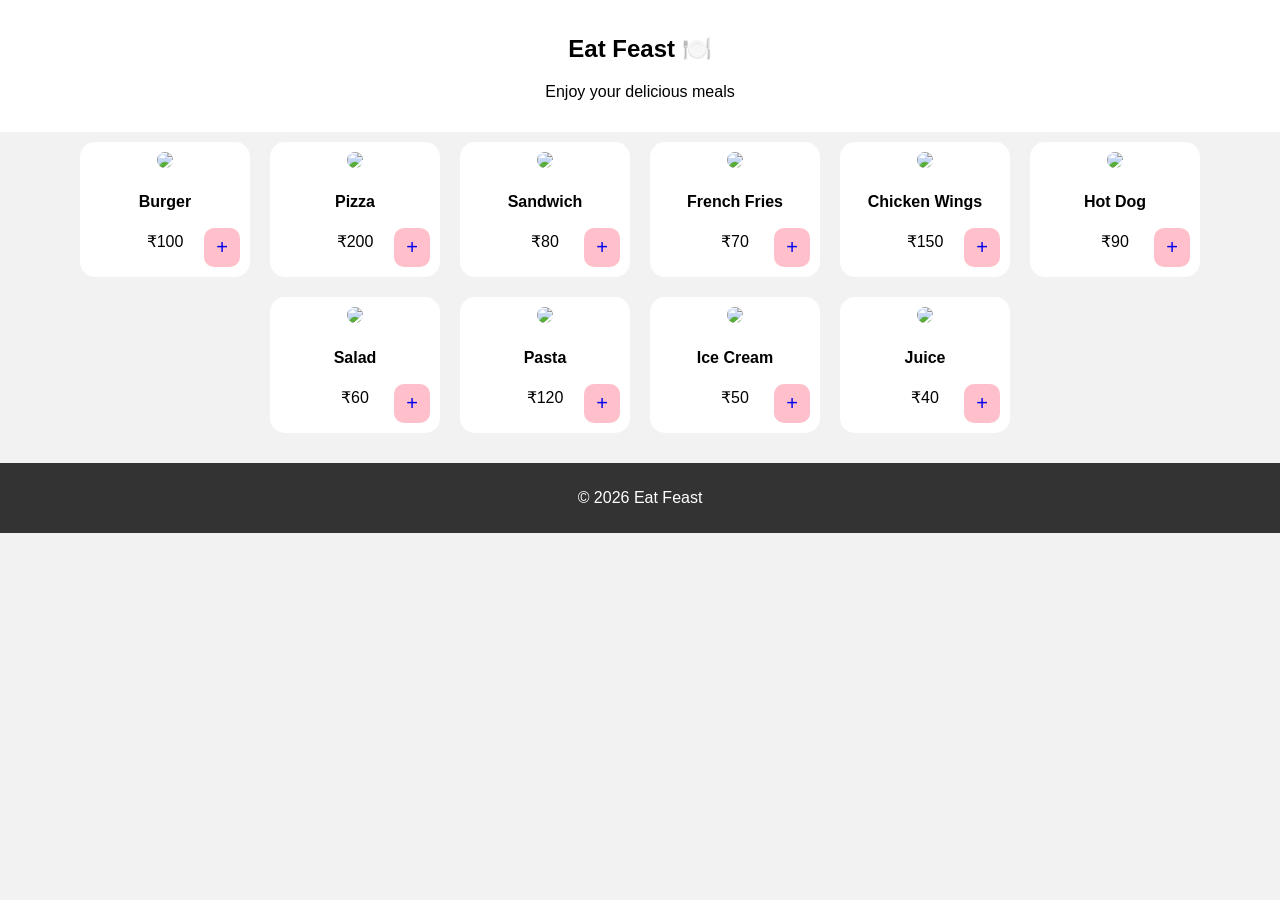
==== index.html @ eb714f00 "Update product listings and remove categories section Removed categories section and added new produ" ====
<!DOCTYPE html>
<html>
<head>
    <title>Eat Feast</title>
    <link rel="stylesheet" href="style.css">
</head>
<body>

<header>
    <h2>Eat Feast 🍽️</h2>
    <p>Enjoy your delicious meals</p>
</header>

<div class="products">

    <div class="card">
        <img src="https://images.unsplash.com/photo-1550547660-d9450f859349">
        <h4>Burger</h4>
        <p>₹100</p>
        <a href="cart.html" class="btn">+</a>
    </div>

    <div class="card">
        <img src="https://images.unsplash.com/photo-1548365328-9f547fb0953d">
        <h4>Pizza</h4>
        <p>₹200</p>
        <a href="cart.html" class="btn">+</a>
    </div>

    <div class="card">
        <img src="https://images.unsplash.com/photo-1604908176997-431f5e86b1d3">
        <h4>Sandwich</h4>
        <p>₹80</p>
        <a href="cart.html" class="btn">+</a>
    </div>

    <div class="card">
        <img src="https://images.unsplash.com/photo-1600891964599-f61ba0e24092">
        <h4>French Fries</h4>
        <p>₹70</p>
        <a href="cart.html" class="btn">+</a>
    </div>

    <div class="card">
        <img src="https://images.unsplash.com/photo-1604908177522-4028d6eeb1bb">
        <h4>Chicken Wings</h4>
        <p>₹150</p>
        <a href="cart.html" class="btn">+</a>
    </div>

    <div class="card">
        <img src="https://images.unsplash.com/photo-1551782450-a2132b4ba21d">
        <h4>Hot Dog</h4>
        <p>₹90</p>
        <a href="cart.html" class="btn">+</a>
    </div>

    <div class="card">
        <img src="https://images.unsplash.com/photo-1498837167922-ddd27525d352">
        <h4>Salad</h4>
        <p>₹60</p>
        <a href="cart.html" class="btn">+</a>
    </div>

    <div class="card">
        <img src="https://images.unsplash.com/photo-1546069901-ba9599a7e63c">
        <h4>Pasta</h4>
        <p>₹120</p>
        <a href="cart.html" class="btn">+</a>
    </div>

    <div class="card">
        <img src="https://images.unsplash.com/photo-1504674900247-0877df9cc836">
        <h4>Ice Cream</h4>
        <p>₹50</p>
        <a href="cart.html" class="btn">+</a>
    </div>

    <div class="card">
        <img src="https://images.unsplash.com/photo-1510626176961-4b57d4fbad03">
        <h4>Juice</h4>
        <p>₹40</p>
        <a href="cart.html" class="btn">+</a>
    </div>

</div>

<footer>
    <p>© 2026 Eat Feast</p>
</footer>

</body>
</html>
---- style.css ----
body {
    font-family: Arial;
    margin: 0;
    background: #f2f2f2;
    text-align: center;
}

/* Header */
header {
    background: white;
    padding: 15px;
}

/* Categories */
.categories {
    display: flex;
    overflow-x: auto;
    padding: 10px;
    gap: 10px;
}

.categories div {
    background: white;
    padding: 10px;
    border-radius: 10px;
    min-width: 100px;
}

/* Products */
.products {
    display: flex;
    flex-wrap: wrap;
    justify-content: center;
}

.card {
    background: white;
    margin: 10px;
    padding: 10px;
    width: 150px;
    border-radius: 15px;
    position: relative;
}

.card img {
    width: 100%;
    border-radius: 10px;
}

/* Button */
.btn {
    position: absolute;
    bottom: 10px;
    right: 10px;
    background: pink;
    padding: 8px 12px;
    border-radius: 10px;
    text-decoration: none;
    font-size: 20px;
}

/* Footer */
footer {
    background: #333;
    color: white;
    padding: 10px;
    margin-top: 20px;
}
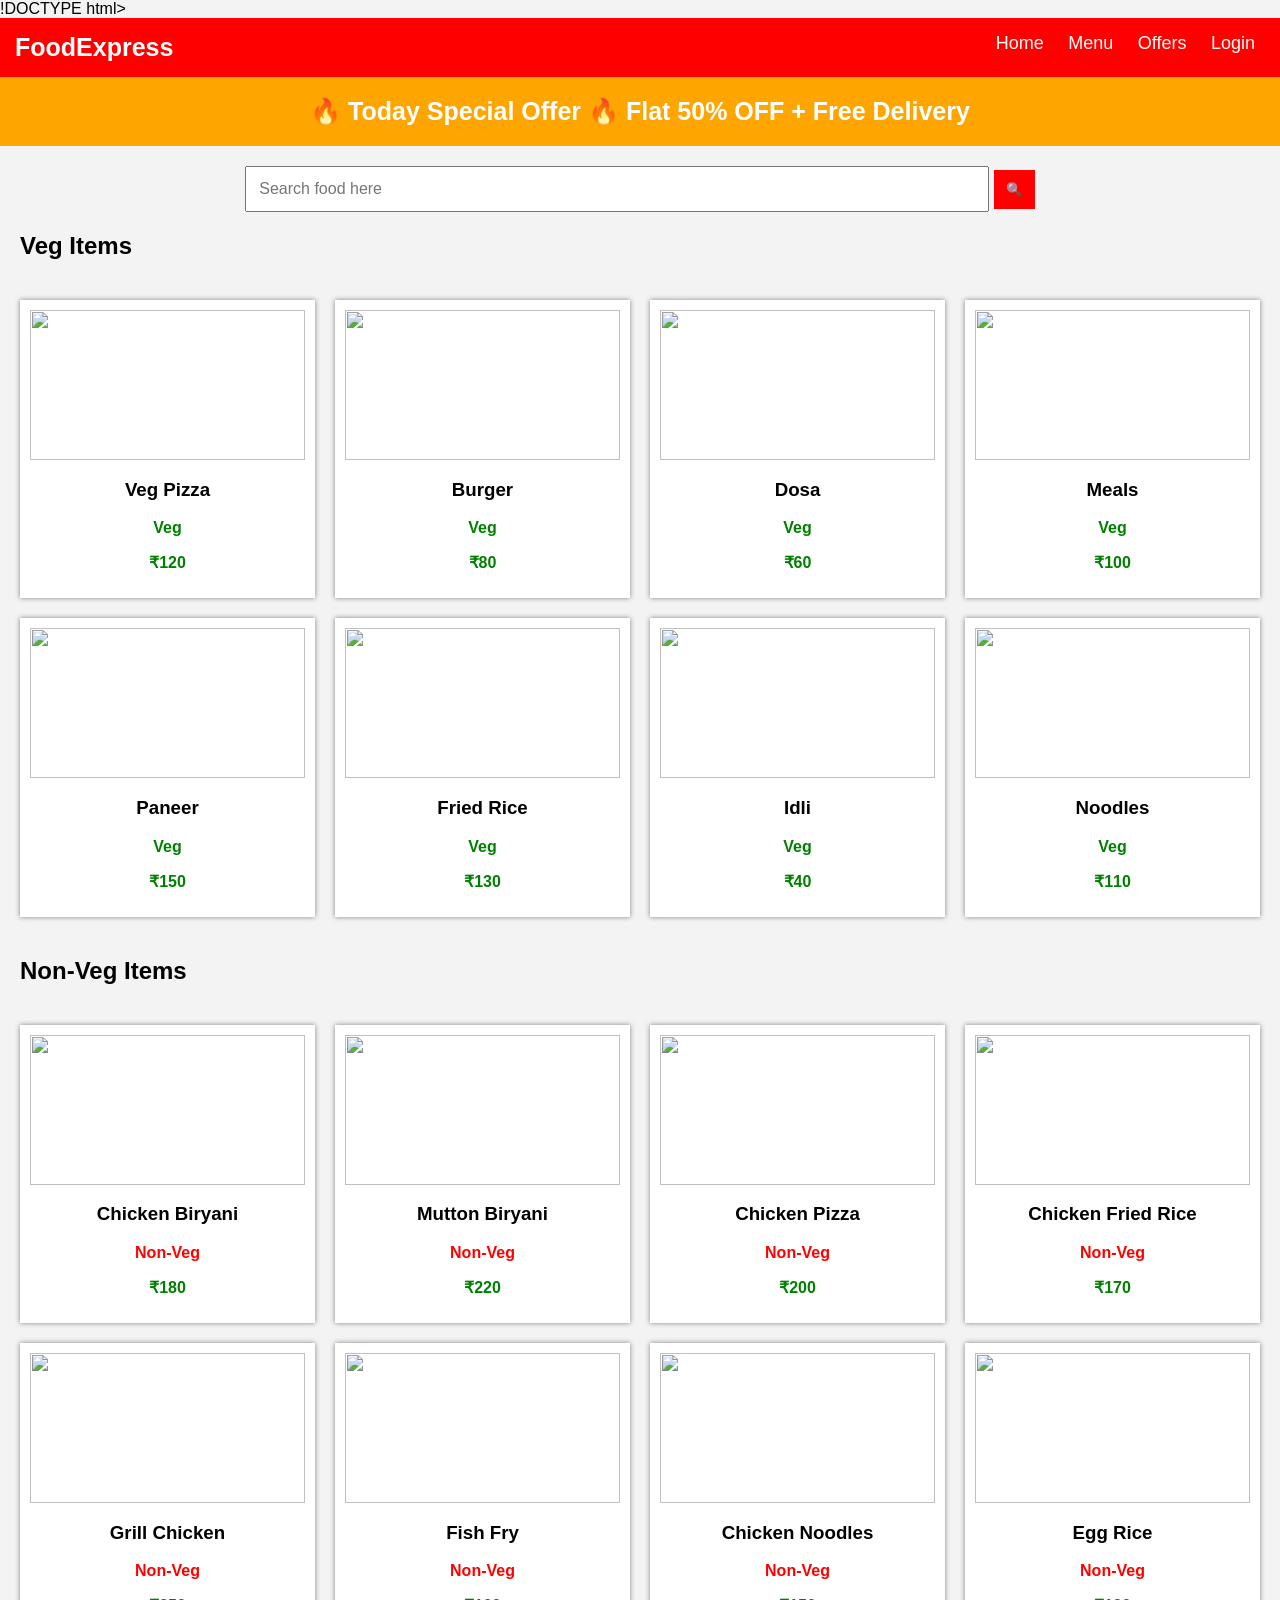
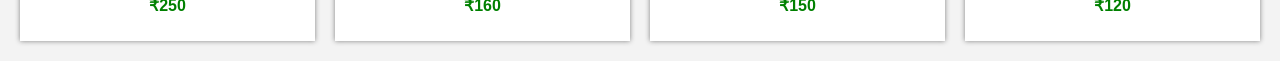
==== commit 795dbbdf: "Revamp index.html for food delivery site Updated the title and added styles for layout and design. R" ====
--- a/index.html
+++ b/index.html
@@ -1,93 +1,279 @@
-<!DOCTYPE html>
+!DOCTYPE html>
 <html>
 <head>
-    <title>Eat Feast</title>
-    <link rel="stylesheet" href="style.css">
+<title>Food Delivery</title>
+
+<style>
+
+body{
+    margin:0;
+    font-family:Arial;
+    background:#f3f3f3;
+}
+
+/* Header */
+
+.header{
+    background:red;
+    color:white;
+    padding:15px;
+    display:flex;
+    justify-content:space-between;
+}
+
+.logo{
+    font-size:25px;
+    font-weight:bold;
+}
+
+.menu a{
+    color:white;
+    margin:10px;
+    text-decoration:none;
+    font-size:18px;
+}
+
+/* Offer */
+
+.offer{
+    background:orange;
+    color:white;
+    text-align:center;
+    font-size:25px;
+    padding:20px;
+    font-weight:bold;
+}
+
+/* Search */
+
+.search{
+    text-align:center;
+    margin:20px;
+}
+
+.search input{
+    width:60%;
+    padding:12px;
+    font-size:16px;
+}
+
+.search button{
+    padding:12px;
+    background:red;
+    color:white;
+    border:none;
+}
+
+/* Section */
+
+h2{
+    margin-left:20px;
+}
+
+/* Grid */
+
+.foods{
+    display:grid;
+    grid-template-columns:repeat(4,1fr);
+    gap:20px;
+    padding:20px;
+}
+
+/* Card */
+
+.card{
+    background:white;
+    padding:10px;
+    text-align:center;
+    box-shadow:0 0 5px gray;
+}
+
+.card img{
+    width:100%;
+    height:150px;
+}
+
+.price{
+    color:green;
+    font-weight:bold;
+}
+
+.veg{
+    color:green;
+    font-weight:bold;
+}
+
+.nonveg{
+    color:red;
+    font-weight:bold;
+}
+
+</style>
+
 </head>
+
 <body>
 
-<header>
-    <h2>Eat Feast 🍽️</h2>
-    <p>Enjoy your delicious meals</p>
-</header>
-
-<div class="products">
-
-    <div class="card">
-        <img src="https://images.unsplash.com/photo-1550547660-d9450f859349">
-        <h4>Burger</h4>
-        <p>₹100</p>
-        <a href="cart.html" class="btn">+</a>
-    </div>
-
-    <div class="card">
-        <img src="https://images.unsplash.com/photo-1548365328-9f547fb0953d">
-        <h4>Pizza</h4>
-        <p>₹200</p>
-        <a href="cart.html" class="btn">+</a>
-    </div>
-
-    <div class="card">
-        <img src="https://images.unsplash.com/photo-1604908176997-431f5e86b1d3">
-        <h4>Sandwich</h4>
-        <p>₹80</p>
-        <a href="cart.html" class="btn">+</a>
-    </div>
-
-    <div class="card">
-        <img src="https://images.unsplash.com/photo-1600891964599-f61ba0e24092">
-        <h4>French Fries</h4>
-        <p>₹70</p>
-        <a href="cart.html" class="btn">+</a>
-    </div>
-
-    <div class="card">
-        <img src="https://images.unsplash.com/photo-1604908177522-4028d6eeb1bb">
-        <h4>Chicken Wings</h4>
-        <p>₹150</p>
-        <a href="cart.html" class="btn">+</a>
-    </div>
-
-    <div class="card">
-        <img src="https://images.unsplash.com/photo-1551782450-a2132b4ba21d">
-        <h4>Hot Dog</h4>
-        <p>₹90</p>
-        <a href="cart.html" class="btn">+</a>
-    </div>
-
-    <div class="card">
-        <img src="https://images.unsplash.com/photo-1498837167922-ddd27525d352">
-        <h4>Salad</h4>
-        <p>₹60</p>
-        <a href="cart.html" class="btn">+</a>
-    </div>
-
-    <div class="card">
-        <img src="https://images.unsplash.com/photo-1546069901-ba9599a7e63c">
-        <h4>Pasta</h4>
-        <p>₹120</p>
-        <a href="cart.html" class="btn">+</a>
-    </div>
-
-    <div class="card">
-        <img src="https://images.unsplash.com/photo-1504674900247-0877df9cc836">
-        <h4>Ice Cream</h4>
-        <p>₹50</p>
-        <a href="cart.html" class="btn">+</a>
-    </div>
-
-    <div class="card">
-        <img src="https://images.unsplash.com/photo-1510626176961-4b57d4fbad03">
-        <h4>Juice</h4>
-        <p>₹40</p>
-        <a href="cart.html" class="btn">+</a>
-    </div>
-
-</div>
-
-<footer>
-    <p>© 2026 Eat Feast</p>
-</footer>
+
+<div class="header">
+
+<div class="logo">FoodExpress</div>
+
+<div class="menu">
+<a href="#">Home</a>
+<a href="#">Menu</a>
+<a href="#">Offers</a>
+<a href="#">Login</a>
+</div>
+
+</div>
+
+
+<div class="offer">
+
+🔥 Today Special Offer 🔥  
+Flat 50% OFF + Free Delivery
+
+</div>
+
+
+
+<div class="search">
+
+<input type="text" placeholder="Search food here">
+
+<button>🔍</button>
+
+</div>
+
+
+
+<h2>Veg Items</h2>
+
+<div class="foods">
+
+<div class="card">
+<img src="https://i.imgur.com/9Aq6F.jpg">
+<h3>Veg Pizza</h3>
+<p class="veg">Veg</p>
+<p class="price">₹120</p>
+</div>
+
+<div class="card">
+<img src="https://i.imgur.com/eTmWoAN.png">
+<h3>Burger</h3>
+<p class="veg">Veg</p>
+<p class="price">₹80</p>
+</div>
+
+<div class="card">
+<img src="https://i.imgur.com/9Aq6F.jpg">
+<h3>Dosa</h3>
+<p class="veg">Veg</p>
+<p class="price">₹60</p>
+</div>
+
+<div class="card">
+<img src="https://i.imgur.com/9Aq6F.jpg">
+<h3>Meals</h3>
+<p class="veg">Veg</p>
+<p class="price">₹100</p>
+</div>
+
+<div class="card">
+<img src="https://i.imgur.com/9Aq6F.jpg">
+<h3>Paneer</h3>
+<p class="veg">Veg</p>
+<p class="price">₹150</p>
+</div>
+
+<div class="card">
+<img src="https://i.imgur.com/9Aq6F.jpg">
+<h3>Fried Rice</h3>
+<p class="veg">Veg</p>
+<p class="price">₹130</p>
+</div>
+
+<div class="card">
+<img src="https://i.imgur.com/9Aq6F.jpg">
+<h3>Idli</h3>
+<p class="veg">Veg</p>
+<p class="price">₹40</p>
+</div>
+
+<div class="card">
+<img src="https://i.imgur.com/9Aq6F.jpg">
+<h3>Noodles</h3>
+<p class="veg">Veg</p>
+<p class="price">₹110</p>
+</div>
+
+</div>
+
+
+
+<h2>Non-Veg Items</h2>
+
+<div class="foods">
+
+<div class="card">
+<img src="https://i.imgur.com/Xs9XQ.jpg">
+<h3>Chicken Biryani</h3>
+<p class="nonveg">Non-Veg</p>
+<p class="price">₹180</p>
+</div>
+
+<div class="card">
+<img src="https://i.imgur.com/Xs9XQ.jpg">
+<h3>Mutton Biryani</h3>
+<p class="nonveg">Non-Veg</p>
+<p class="price">₹220</p>
+</div>
+
+<div class="card">
+<img src="https://i.imgur.com/Xs9XQ.jpg">
+<h3>Chicken Pizza</h3>
+<p class="nonveg">Non-Veg</p>
+<p class="price">₹200</p>
+</div>
+
+<div class="card">
+<img src="https://i.imgur.com/Xs9XQ.jpg">
+<h3>Chicken Fried Rice</h3>
+<p class="nonveg">Non-Veg</p>
+<p class="price">₹170</p>
+</div>
+
+<div class="card">
+<img src="https://i.imgur.com/Xs9XQ.jpg">
+<h3>Grill Chicken</h3>
+<p class="nonveg">Non-Veg</p>
+<p class="price">₹250</p>
+</div>
+
+<div class="card">
+<img src="https://i.imgur.com/Xs9XQ.jpg">
+<h3>Fish Fry</h3>
+<p class="nonveg">Non-Veg</p>
+<p class="price">₹160</p>
+</div>
+
+<div class="card">
+<img src="https://i.imgur.com/Xs9XQ.jpg">
+<h3>Chicken Noodles</h3>
+<p class="nonveg">Non-Veg</p>
+<p class="price">₹150</p>
+</div>
+
+<div class="card">
+<img src="https://i.imgur.com/Xs9XQ.jpg">
+<h3>Egg Rice</h3>
+<p class="nonveg">Non-Veg</p>
+<p class="price">₹120</p>
+</div>
+
+</div>
+
 
 </body>
 </html>
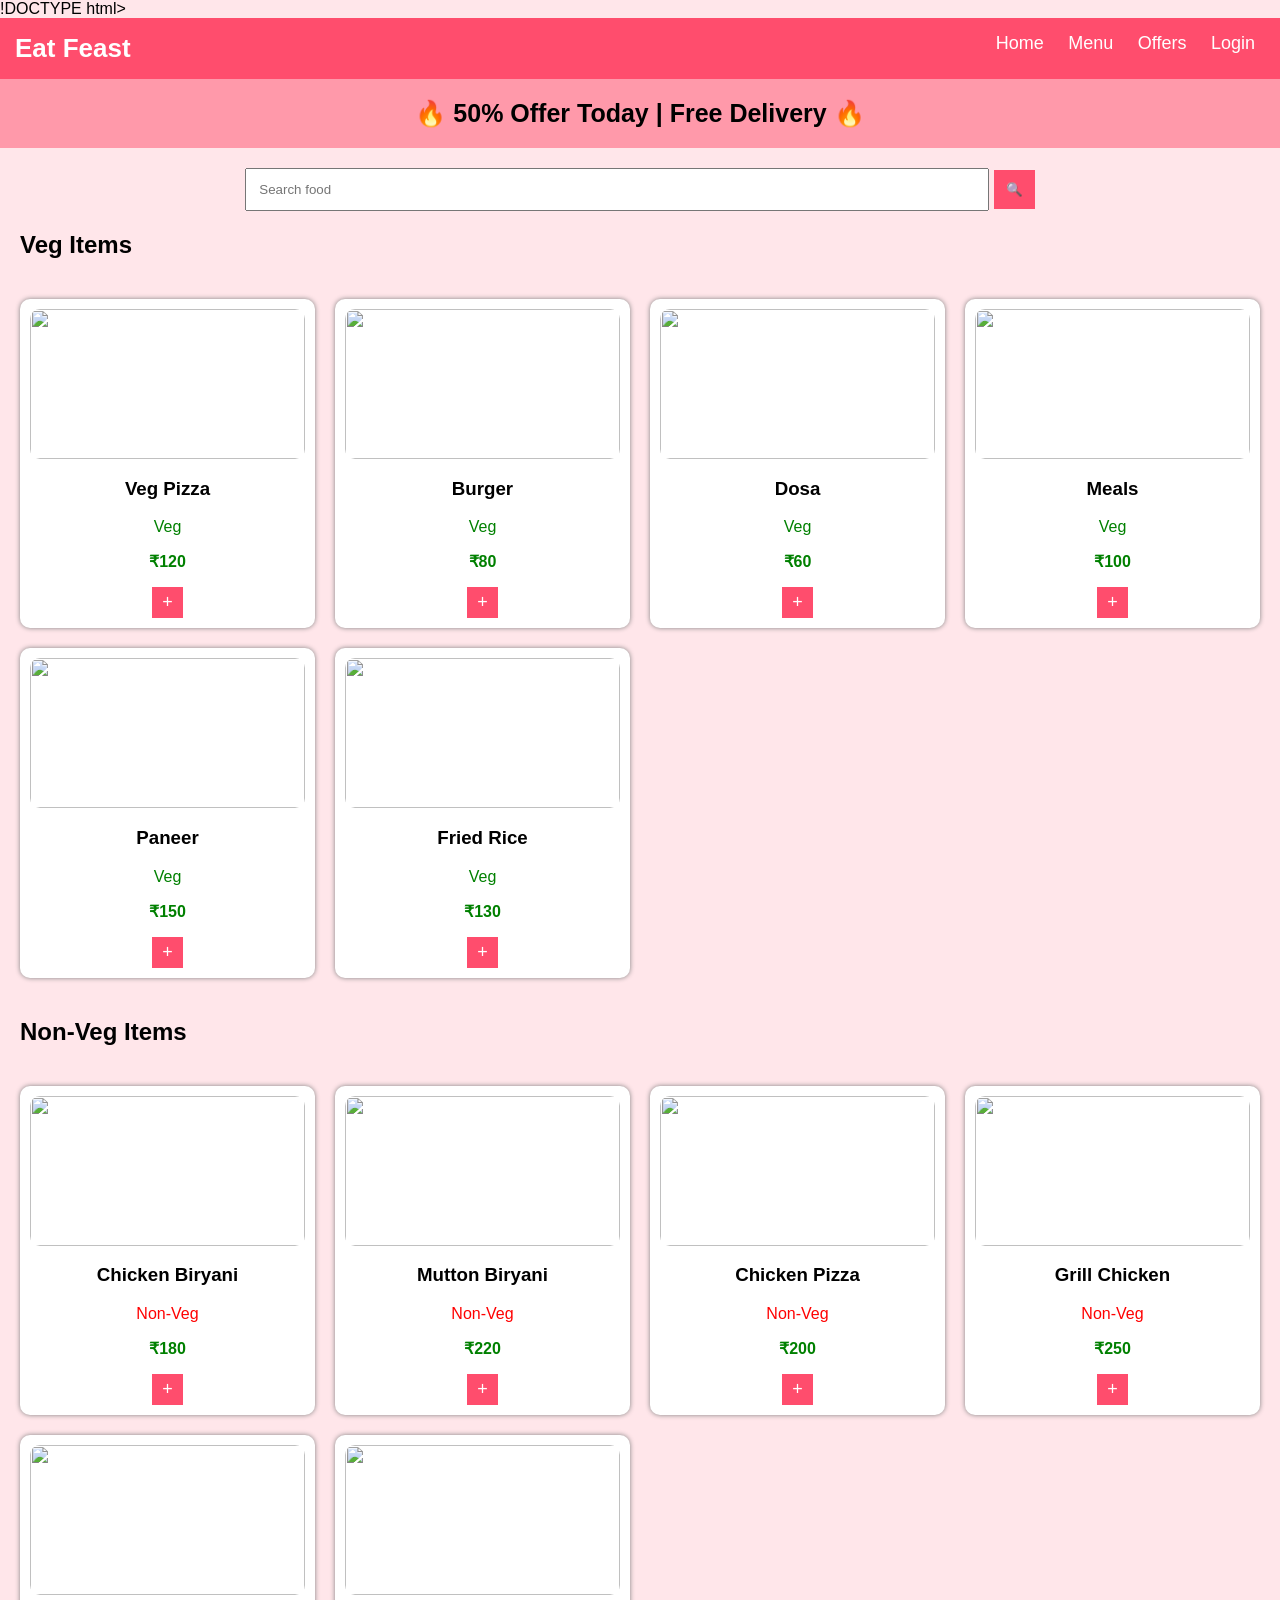
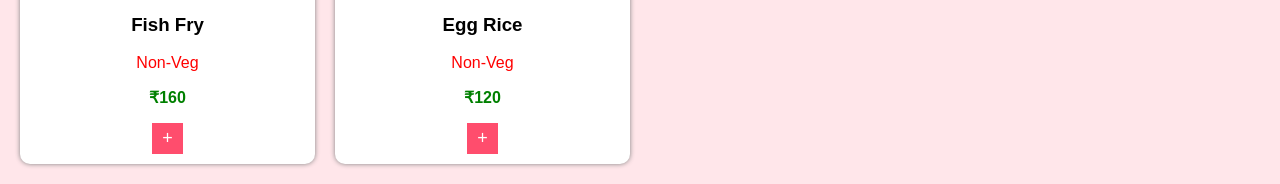
==== commit 4c0c2723: "Update index.html" ====
--- a/index.html
+++ b/index.html
@@ -1,20 +1,20 @@
 !DOCTYPE html>
 <html>
 <head>
-<title>Food Delivery</title>
+<title>Eat Feast</title>
 
 <style>
 
 body{
     margin:0;
     font-family:Arial;
-    background:#f3f3f3;
+    background:#ffe6ea;
 }
 
 /* Header */
 
 .header{
-    background:red;
+    background:#ff4d6d;
     color:white;
     padding:15px;
     display:flex;
@@ -22,7 +22,7 @@
 }
 
 .logo{
-    font-size:25px;
+    font-size:26px;
     font-weight:bold;
 }
 
@@ -36,13 +36,13 @@
 /* Offer */
 
 .offer{
-    background:orange;
-    color:white;
+    background:#ff99aa;
     text-align:center;
+    padding:20px;
     font-size:25px;
-    padding:20px;
     font-weight:bold;
 }
+
 
 /* Search */
 
@@ -54,12 +54,11 @@
 .search input{
     width:60%;
     padding:12px;
-    font-size:16px;
 }
 
 .search button{
     padding:12px;
-    background:red;
+    background:#ff4d6d;
     color:white;
     border:none;
 }
@@ -85,12 +84,14 @@
     background:white;
     padding:10px;
     text-align:center;
+    border-radius:10px;
     box-shadow:0 0 5px gray;
 }
 
 .card img{
     width:100%;
     height:150px;
+    border-radius:10px;
 }
 
 .price{
@@ -100,12 +101,19 @@
 
 .veg{
     color:green;
-    font-weight:bold;
 }
 
 .nonveg{
     color:red;
-    font-weight:bold;
+}
+
+.add{
+    background:#ff4d6d;
+    color:white;
+    border:none;
+    padding:5px 10px;
+    font-size:18px;
+    cursor:pointer;
 }
 
 </style>
@@ -117,7 +125,7 @@
 
 <div class="header">
 
-<div class="logo">FoodExpress</div>
+<div class="logo">Eat Feast</div>
 
 <div class="menu">
 <a href="#">Home</a>
@@ -131,8 +139,7 @@
 
 <div class="offer">
 
-🔥 Today Special Offer 🔥  
-Flat 50% OFF + Free Delivery
+🔥 50% Offer Today | Free Delivery 🔥
 
 </div>
 
@@ -140,7 +147,7 @@
 
 <div class="search">
 
-<input type="text" placeholder="Search food here">
+<input type="text" placeholder="Search food">
 
 <button>🔍</button>
 
@@ -153,59 +160,51 @@
 <div class="foods">
 
 <div class="card">
-<img src="https://i.imgur.com/9Aq6F.jpg">
+<img src="https://picsum.photos/200?1">
 <h3>Veg Pizza</h3>
 <p class="veg">Veg</p>
 <p class="price">₹120</p>
-</div>
-
-<div class="card">
-<img src="https://i.imgur.com/eTmWoAN.png">
+<button class="add">+</button>
+</div>
+
+<div class="card">
+<img src="https://picsum.photos/200?2">
 <h3>Burger</h3>
 <p class="veg">Veg</p>
 <p class="price">₹80</p>
-</div>
-
-<div class="card">
-<img src="https://i.imgur.com/9Aq6F.jpg">
+<button class="add">+</button>
+</div>
+
+<div class="card">
+<img src="https://picsum.photos/200?3">
 <h3>Dosa</h3>
 <p class="veg">Veg</p>
 <p class="price">₹60</p>
-</div>
-
-<div class="card">
-<img src="https://i.imgur.com/9Aq6F.jpg">
+<button class="add">+</button>
+</div>
+
+<div class="card">
+<img src="https://picsum.photos/200?4">
 <h3>Meals</h3>
 <p class="veg">Veg</p>
 <p class="price">₹100</p>
-</div>
-
-<div class="card">
-<img src="https://i.imgur.com/9Aq6F.jpg">
+<button class="add">+</button>
+</div>
+
+<div class="card">
+<img src="https://picsum.photos/200?5">
 <h3>Paneer</h3>
 <p class="veg">Veg</p>
 <p class="price">₹150</p>
-</div>
-
-<div class="card">
-<img src="https://i.imgur.com/9Aq6F.jpg">
+<button class="add">+</button>
+</div>
+
+<div class="card">
+<img src="https://picsum.photos/200?6">
 <h3>Fried Rice</h3>
 <p class="veg">Veg</p>
 <p class="price">₹130</p>
-</div>
-
-<div class="card">
-<img src="https://i.imgur.com/9Aq6F.jpg">
-<h3>Idli</h3>
-<p class="veg">Veg</p>
-<p class="price">₹40</p>
-</div>
-
-<div class="card">
-<img src="https://i.imgur.com/9Aq6F.jpg">
-<h3>Noodles</h3>
-<p class="veg">Veg</p>
-<p class="price">₹110</p>
+<button class="add">+</button>
 </div>
 
 </div>
@@ -217,59 +216,51 @@
 <div class="foods">
 
 <div class="card">
-<img src="https://i.imgur.com/Xs9XQ.jpg">
+<img src="https://picsum.photos/200?7">
 <h3>Chicken Biryani</h3>
 <p class="nonveg">Non-Veg</p>
 <p class="price">₹180</p>
-</div>
-
-<div class="card">
-<img src="https://i.imgur.com/Xs9XQ.jpg">
+<button class="add">+</button>
+</div>
+
+<div class="card">
+<img src="https://picsum.photos/200?8">
 <h3>Mutton Biryani</h3>
 <p class="nonveg">Non-Veg</p>
 <p class="price">₹220</p>
-</div>
-
-<div class="card">
-<img src="https://i.imgur.com/Xs9XQ.jpg">
+<button class="add">+</button>
+</div>
+
+<div class="card">
+<img src="https://picsum.photos/200?9">
 <h3>Chicken Pizza</h3>
 <p class="nonveg">Non-Veg</p>
 <p class="price">₹200</p>
-</div>
-
-<div class="card">
-<img src="https://i.imgur.com/Xs9XQ.jpg">
-<h3>Chicken Fried Rice</h3>
-<p class="nonveg">Non-Veg</p>
-<p class="price">₹170</p>
-</div>
-
-<div class="card">
-<img src="https://i.imgur.com/Xs9XQ.jpg">
+<button class="add">+</button>
+</div>
+
+<div class="card">
+<img src="https://picsum.photos/200?10">
 <h3>Grill Chicken</h3>
 <p class="nonveg">Non-Veg</p>
 <p class="price">₹250</p>
-</div>
-
-<div class="card">
-<img src="https://i.imgur.com/Xs9XQ.jpg">
+<button class="add">+</button>
+</div>
+
+<div class="card">
+<img src="https://picsum.photos/200?11">
 <h3>Fish Fry</h3>
 <p class="nonveg">Non-Veg</p>
 <p class="price">₹160</p>
-</div>
-
-<div class="card">
-<img src="https://i.imgur.com/Xs9XQ.jpg">
-<h3>Chicken Noodles</h3>
-<p class="nonveg">Non-Veg</p>
-<p class="price">₹150</p>
-</div>
-
-<div class="card">
-<img src="https://i.imgur.com/Xs9XQ.jpg">
+<button class="add">+</button>
+</div>
+
+<div class="card">
+<img src="https://picsum.photos/200?12">
 <h3>Egg Rice</h3>
 <p class="nonveg">Non-Veg</p>
 <p class="price">₹120</p>
+<button class="add">+</button>
 </div>
 
 </div>
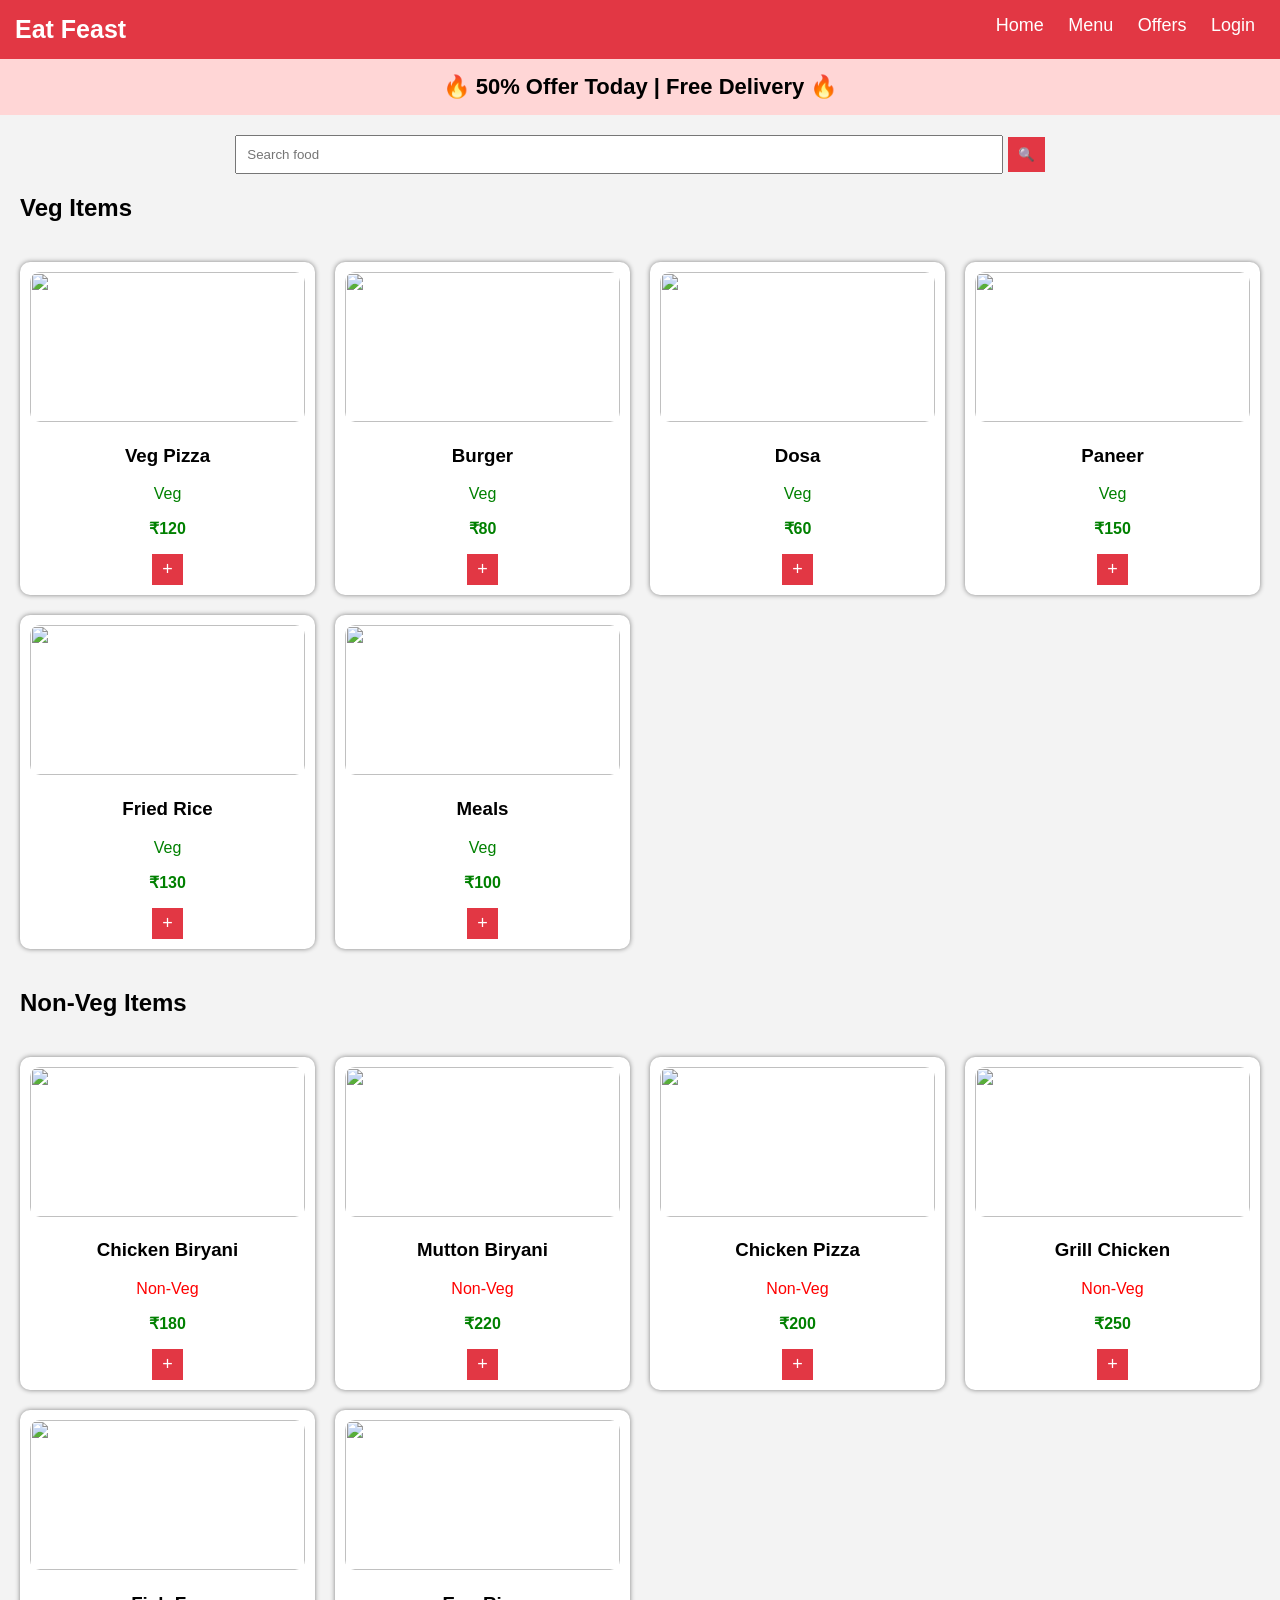
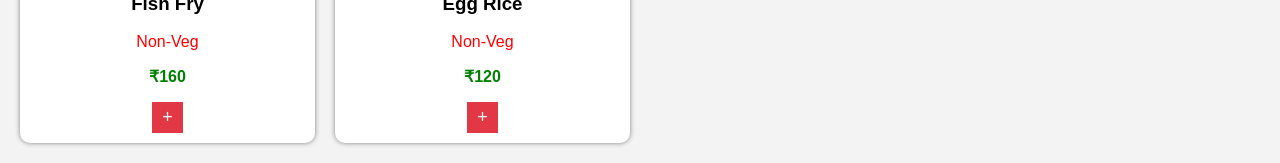
==== commit a6cfa569: "Update index.html" ====
--- a/index.html
+++ b/index.html
@@ -1,6 +1,7 @@
-!DOCTYPE html>
+<!DOCTYPE html>
 <html>
 <head>
+<meta charset="UTF-8">
 <title>Eat Feast</title>
 
 <style>
@@ -8,13 +9,13 @@
 body{
     margin:0;
     font-family:Arial;
-    background:#ffe6ea;
+    background:#f3f3f3;
 }
 
 /* Header */
 
 .header{
-    background:#ff4d6d;
+    background:#e23744;
     color:white;
     padding:15px;
     display:flex;
@@ -22,7 +23,7 @@
 }
 
 .logo{
-    font-size:26px;
+    font-size:25px;
     font-weight:bold;
 }
 
@@ -33,13 +34,14 @@
     font-size:18px;
 }
 
+
 /* Offer */
 
 .offer{
-    background:#ff99aa;
+    background:#ffd6d6;
     text-align:center;
-    padding:20px;
-    font-size:25px;
+    padding:15px;
+    font-size:22px;
     font-weight:bold;
 }
 
@@ -53,21 +55,23 @@
 
 .search input{
     width:60%;
-    padding:12px;
+    padding:10px;
 }
 
 .search button{
-    padding:12px;
-    background:#ff4d6d;
+    padding:10px;
+    background:#e23744;
     color:white;
     border:none;
 }
+
 
 /* Section */
 
 h2{
     margin-left:20px;
 }
+
 
 /* Grid */
 
@@ -77,6 +81,7 @@
     gap:20px;
     padding:20px;
 }
+
 
 /* Card */
 
@@ -91,6 +96,7 @@
 .card img{
     width:100%;
     height:150px;
+    object-fit:cover;
     border-radius:10px;
 }
 
@@ -108,7 +114,7 @@
 }
 
 .add{
-    background:#ff4d6d;
+    background:#e23744;
     color:white;
     border:none;
     padding:5px 10px;
@@ -137,20 +143,16 @@
 </div>
 
 
+
 <div class="offer">
-
 🔥 50% Offer Today | Free Delivery 🔥
-
 </div>
 
 
 
 <div class="search">
-
 <input type="text" placeholder="Search food">
-
 <button>🔍</button>
-
 </div>
 
 
@@ -160,7 +162,7 @@
 <div class="foods">
 
 <div class="card">
-<img src="https://picsum.photos/200?1">
+<img src="https://images.unsplash.com/photo-1601924582975-7e7f8b0c8c1f">
 <h3>Veg Pizza</h3>
 <p class="veg">Veg</p>
 <p class="price">₹120</p>
@@ -168,7 +170,7 @@
 </div>
 
 <div class="card">
-<img src="https://picsum.photos/200?2">
+<img src="https://images.unsplash.com/photo-1550547660-d9450f859349">
 <h3>Burger</h3>
 <p class="veg">Veg</p>
 <p class="price">₹80</p>
@@ -176,7 +178,7 @@
 </div>
 
 <div class="card">
-<img src="https://picsum.photos/200?3">
+<img src="https://images.unsplash.com/photo-1630383249896-424e482df921">
 <h3>Dosa</h3>
 <p class="veg">Veg</p>
 <p class="price">₹60</p>
@@ -184,29 +186,29 @@
 </div>
 
 <div class="card">
-<img src="https://picsum.photos/200?4">
+<img src="https://images.unsplash.com/photo-1601050690597-df0568f70950">
+<h3>Paneer</h3>
+<p class="veg">Veg</p>
+<p class="price">₹150</p>
+<button class="add">+</button>
+</div>
+
+<div class="card">
+<img src="https://images.unsplash.com/photo-1603133872878-684f208fb84b">
+<h3>Fried Rice</h3>
+<p class="veg">Veg</p>
+<p class="price">₹130</p>
+<button class="add">+</button>
+</div>
+
+<div class="card">
+<img src="https://images.unsplash.com/photo-1617196038435-0a2c1c2f9b6d">
 <h3>Meals</h3>
 <p class="veg">Veg</p>
 <p class="price">₹100</p>
 <button class="add">+</button>
 </div>
 
-<div class="card">
-<img src="https://picsum.photos/200?5">
-<h3>Paneer</h3>
-<p class="veg">Veg</p>
-<p class="price">₹150</p>
-<button class="add">+</button>
-</div>
-
-<div class="card">
-<img src="https://picsum.photos/200?6">
-<h3>Fried Rice</h3>
-<p class="veg">Veg</p>
-<p class="price">₹130</p>
-<button class="add">+</button>
-</div>
-
 </div>
 
 
@@ -216,7 +218,7 @@
 <div class="foods">
 
 <div class="card">
-<img src="https://picsum.photos/200?7">
+<img src="https://images.unsplash.com/photo-1604908176997-431c2c7b0f1c">
 <h3>Chicken Biryani</h3>
 <p class="nonveg">Non-Veg</p>
 <p class="price">₹180</p>
@@ -224,7 +226,7 @@
 </div>
 
 <div class="card">
-<img src="https://picsum.photos/200?8">
+<img src="https://images.unsplash.com/photo-1625944525903-bb6c5f8e8e62">
 <h3>Mutton Biryani</h3>
 <p class="nonveg">Non-Veg</p>
 <p class="price">₹220</p>
@@ -232,7 +234,7 @@
 </div>
 
 <div class="card">
-<img src="https://picsum.photos/200?9">
+<img src="https://images.unsplash.com/photo-1594007654729-407eedc4fe24">
 <h3>Chicken Pizza</h3>
 <p class="nonveg">Non-Veg</p>
 <p class="price">₹200</p>
@@ -240,7 +242,7 @@
 </div>
 
 <div class="card">
-<img src="https://picsum.photos/200?10">
+<img src="https://images.unsplash.com/photo-1600891963935-cb8b4e2d2c3b">
 <h3>Grill Chicken</h3>
 <p class="nonveg">Non-Veg</p>
 <p class="price">₹250</p>
@@ -248,7 +250,7 @@
 </div>
 
 <div class="card">
-<img src="https://picsum.photos/200?11">
+<img src="https://images.unsplash.com/photo-1544025162-d76694265947">
 <h3>Fish Fry</h3>
 <p class="nonveg">Non-Veg</p>
 <p class="price">₹160</p>
@@ -256,7 +258,7 @@
 </div>
 
 <div class="card">
-<img src="https://picsum.photos/200?12">
+<img src="https://images.unsplash.com/photo-1604909052743-94e838986d24">
 <h3>Egg Rice</h3>
 <p class="nonveg">Non-Veg</p>
 <p class="price">₹120</p>
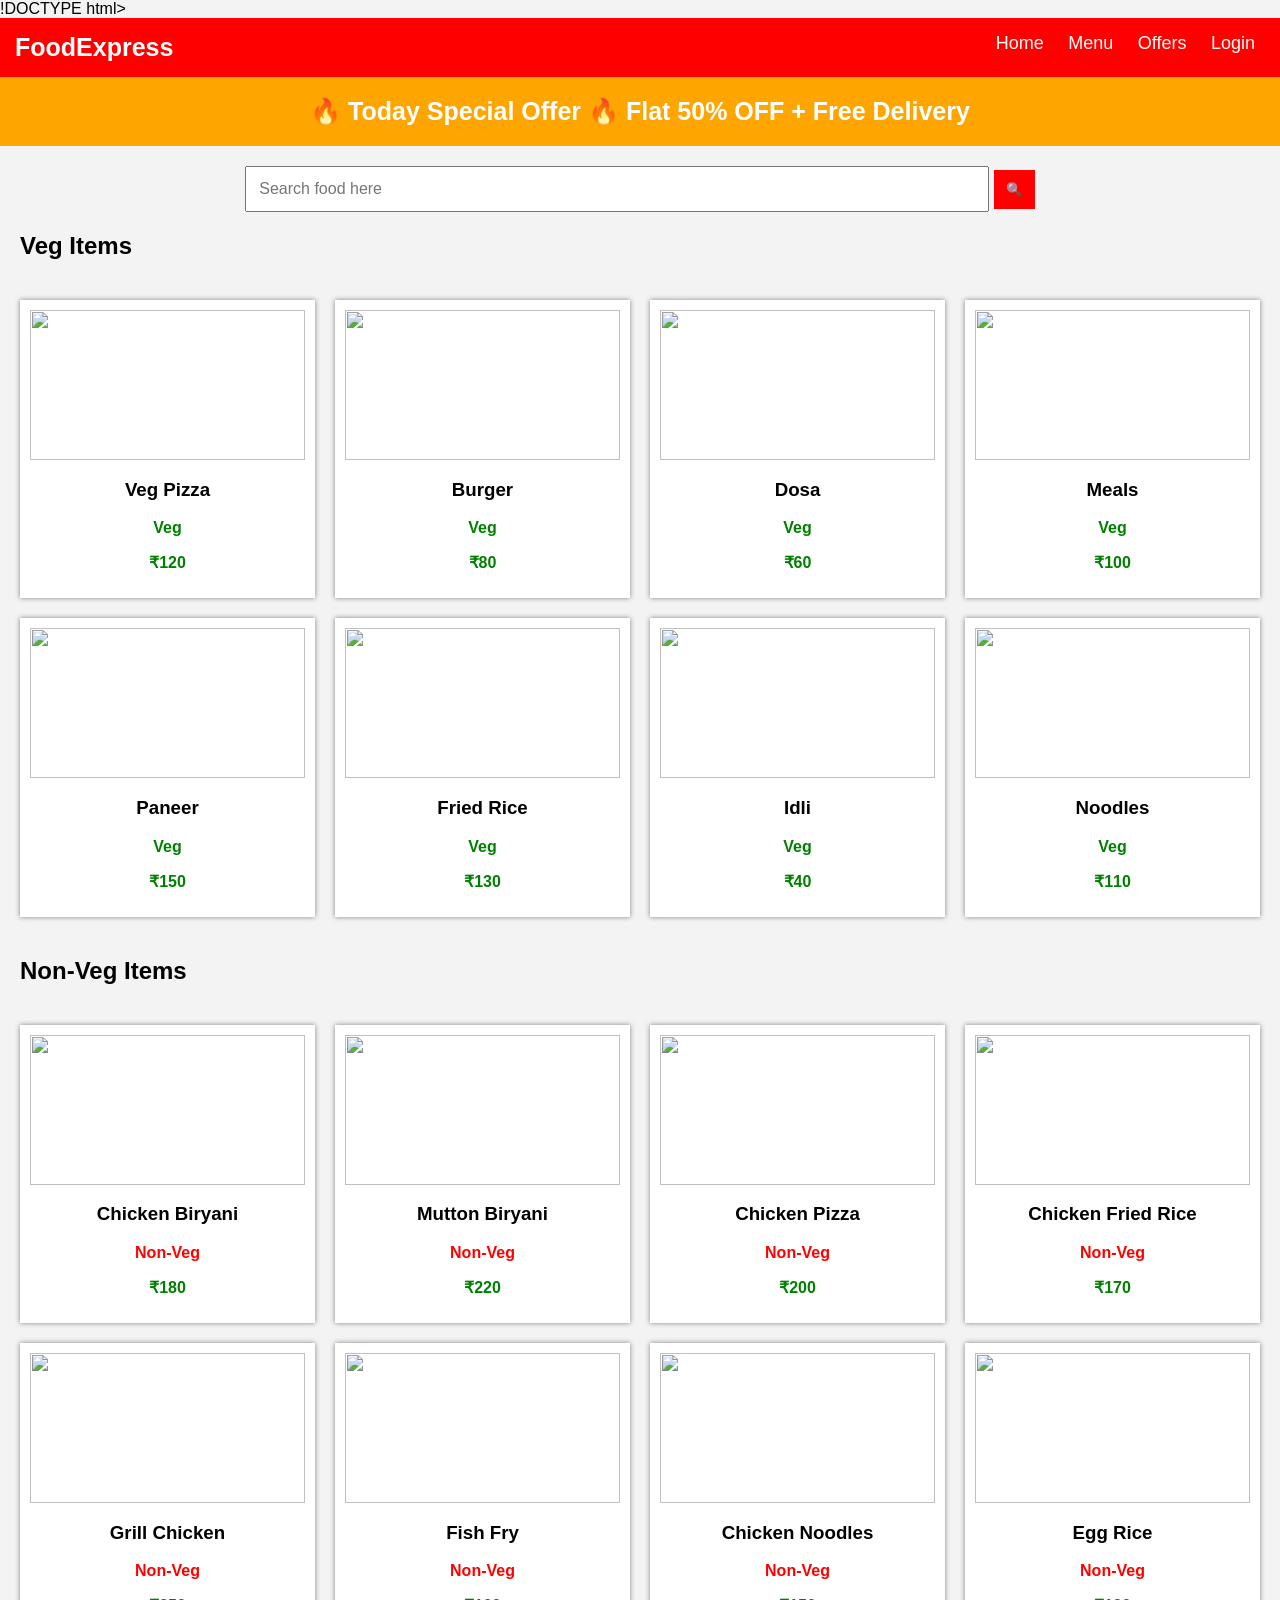
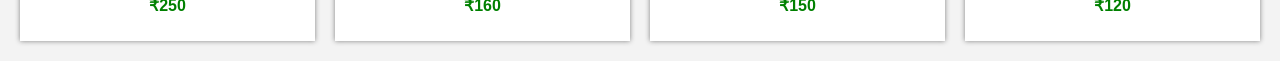
==== commit c7a09114: "Revise layout and styling for food delivery page Updated the title, header logo, and offer text. Cha" ====
--- a/index.html
+++ b/index.html
@@ -1,8 +1,7 @@
-<!DOCTYPE html>
+!DOCTYPE html>
 <html>
 <head>
-<meta charset="UTF-8">
-<title>Eat Feast</title>
+<title>Food Delivery</title>
 
 <style>
 
@@ -15,7 +14,7 @@
 /* Header */
 
 .header{
-    background:#e23744;
+    background:red;
     color:white;
     padding:15px;
     display:flex;
@@ -34,17 +33,16 @@
     font-size:18px;
 }
 
-
 /* Offer */
 
 .offer{
-    background:#ffd6d6;
+    background:orange;
+    color:white;
     text-align:center;
-    padding:15px;
-    font-size:22px;
-    font-weight:bold;
-}
-
+    font-size:25px;
+    padding:20px;
+    font-weight:bold;
+}
 
 /* Search */
 
@@ -55,23 +53,22 @@
 
 .search input{
     width:60%;
-    padding:10px;
+    padding:12px;
+    font-size:16px;
 }
 
 .search button{
-    padding:10px;
-    background:#e23744;
+    padding:12px;
+    background:red;
     color:white;
     border:none;
 }
-
 
 /* Section */
 
 h2{
     margin-left:20px;
 }
-
 
 /* Grid */
 
@@ -82,22 +79,18 @@
     padding:20px;
 }
 
-
 /* Card */
 
 .card{
     background:white;
     padding:10px;
     text-align:center;
-    border-radius:10px;
     box-shadow:0 0 5px gray;
 }
 
 .card img{
     width:100%;
     height:150px;
-    object-fit:cover;
-    border-radius:10px;
 }
 
 .price{
@@ -107,19 +100,12 @@
 
 .veg{
     color:green;
+    font-weight:bold;
 }
 
 .nonveg{
     color:red;
-}
-
-.add{
-    background:#e23744;
-    color:white;
-    border:none;
-    padding:5px 10px;
-    font-size:18px;
-    cursor:pointer;
+    font-weight:bold;
 }
 
 </style>
@@ -131,7 +117,7 @@
 
 <div class="header">
 
-<div class="logo">Eat Feast</div>
+<div class="logo">FoodExpress</div>
 
 <div class="menu">
 <a href="#">Home</a>
@@ -143,16 +129,21 @@
 </div>
 
 
-
 <div class="offer">
-🔥 50% Offer Today | Free Delivery 🔥
+
+🔥 Today Special Offer 🔥  
+Flat 50% OFF + Free Delivery
+
 </div>
 
 
 
 <div class="search">
-<input type="text" placeholder="Search food">
+
+<input type="text" placeholder="Search food here">
+
 <button>🔍</button>
+
 </div>
 
 
@@ -162,51 +153,59 @@
 <div class="foods">
 
 <div class="card">
-<img src="https://images.unsplash.com/photo-1601924582975-7e7f8b0c8c1f">
+<img src="https://i.imgur.com/9Aq6F.jpg">
 <h3>Veg Pizza</h3>
 <p class="veg">Veg</p>
 <p class="price">₹120</p>
-<button class="add">+</button>
-</div>
-
-<div class="card">
-<img src="https://images.unsplash.com/photo-1550547660-d9450f859349">
+</div>
+
+<div class="card">
+<img src="https://i.imgur.com/eTmWoAN.png">
 <h3>Burger</h3>
 <p class="veg">Veg</p>
 <p class="price">₹80</p>
-<button class="add">+</button>
-</div>
-
-<div class="card">
-<img src="https://images.unsplash.com/photo-1630383249896-424e482df921">
+</div>
+
+<div class="card">
+<img src="https://i.imgur.com/9Aq6F.jpg">
 <h3>Dosa</h3>
 <p class="veg">Veg</p>
 <p class="price">₹60</p>
-<button class="add">+</button>
-</div>
-
-<div class="card">
-<img src="https://images.unsplash.com/photo-1601050690597-df0568f70950">
+</div>
+
+<div class="card">
+<img src="https://i.imgur.com/9Aq6F.jpg">
+<h3>Meals</h3>
+<p class="veg">Veg</p>
+<p class="price">₹100</p>
+</div>
+
+<div class="card">
+<img src="https://i.imgur.com/9Aq6F.jpg">
 <h3>Paneer</h3>
 <p class="veg">Veg</p>
 <p class="price">₹150</p>
-<button class="add">+</button>
-</div>
-
-<div class="card">
-<img src="https://images.unsplash.com/photo-1603133872878-684f208fb84b">
+</div>
+
+<div class="card">
+<img src="https://i.imgur.com/9Aq6F.jpg">
 <h3>Fried Rice</h3>
 <p class="veg">Veg</p>
 <p class="price">₹130</p>
-<button class="add">+</button>
-</div>
-
-<div class="card">
-<img src="https://images.unsplash.com/photo-1617196038435-0a2c1c2f9b6d">
-<h3>Meals</h3>
-<p class="veg">Veg</p>
-<p class="price">₹100</p>
-<button class="add">+</button>
+</div>
+
+<div class="card">
+<img src="https://i.imgur.com/9Aq6F.jpg">
+<h3>Idli</h3>
+<p class="veg">Veg</p>
+<p class="price">₹40</p>
+</div>
+
+<div class="card">
+<img src="https://i.imgur.com/9Aq6F.jpg">
+<h3>Noodles</h3>
+<p class="veg">Veg</p>
+<p class="price">₹110</p>
 </div>
 
 </div>
@@ -218,51 +217,59 @@
 <div class="foods">
 
 <div class="card">
-<img src="https://images.unsplash.com/photo-1604908176997-431c2c7b0f1c">
+<img src="https://i.imgur.com/Xs9XQ.jpg">
 <h3>Chicken Biryani</h3>
 <p class="nonveg">Non-Veg</p>
 <p class="price">₹180</p>
-<button class="add">+</button>
-</div>
-
-<div class="card">
-<img src="https://images.unsplash.com/photo-1625944525903-bb6c5f8e8e62">
+</div>
+
+<div class="card">
+<img src="https://i.imgur.com/Xs9XQ.jpg">
 <h3>Mutton Biryani</h3>
 <p class="nonveg">Non-Veg</p>
 <p class="price">₹220</p>
-<button class="add">+</button>
-</div>
-
-<div class="card">
-<img src="https://images.unsplash.com/photo-1594007654729-407eedc4fe24">
+</div>
+
+<div class="card">
+<img src="https://i.imgur.com/Xs9XQ.jpg">
 <h3>Chicken Pizza</h3>
 <p class="nonveg">Non-Veg</p>
 <p class="price">₹200</p>
-<button class="add">+</button>
-</div>
-
-<div class="card">
-<img src="https://images.unsplash.com/photo-1600891963935-cb8b4e2d2c3b">
+</div>
+
+<div class="card">
+<img src="https://i.imgur.com/Xs9XQ.jpg">
+<h3>Chicken Fried Rice</h3>
+<p class="nonveg">Non-Veg</p>
+<p class="price">₹170</p>
+</div>
+
+<div class="card">
+<img src="https://i.imgur.com/Xs9XQ.jpg">
 <h3>Grill Chicken</h3>
 <p class="nonveg">Non-Veg</p>
 <p class="price">₹250</p>
-<button class="add">+</button>
-</div>
-
-<div class="card">
-<img src="https://images.unsplash.com/photo-1544025162-d76694265947">
+</div>
+
+<div class="card">
+<img src="https://i.imgur.com/Xs9XQ.jpg">
 <h3>Fish Fry</h3>
 <p class="nonveg">Non-Veg</p>
 <p class="price">₹160</p>
-<button class="add">+</button>
-</div>
-
-<div class="card">
-<img src="https://images.unsplash.com/photo-1604909052743-94e838986d24">
+</div>
+
+<div class="card">
+<img src="https://i.imgur.com/Xs9XQ.jpg">
+<h3>Chicken Noodles</h3>
+<p class="nonveg">Non-Veg</p>
+<p class="price">₹150</p>
+</div>
+
+<div class="card">
+<img src="https://i.imgur.com/Xs9XQ.jpg">
 <h3>Egg Rice</h3>
 <p class="nonveg">Non-Veg</p>
 <p class="price">₹120</p>
-<button class="add">+</button>
 </div>
 
 </div>
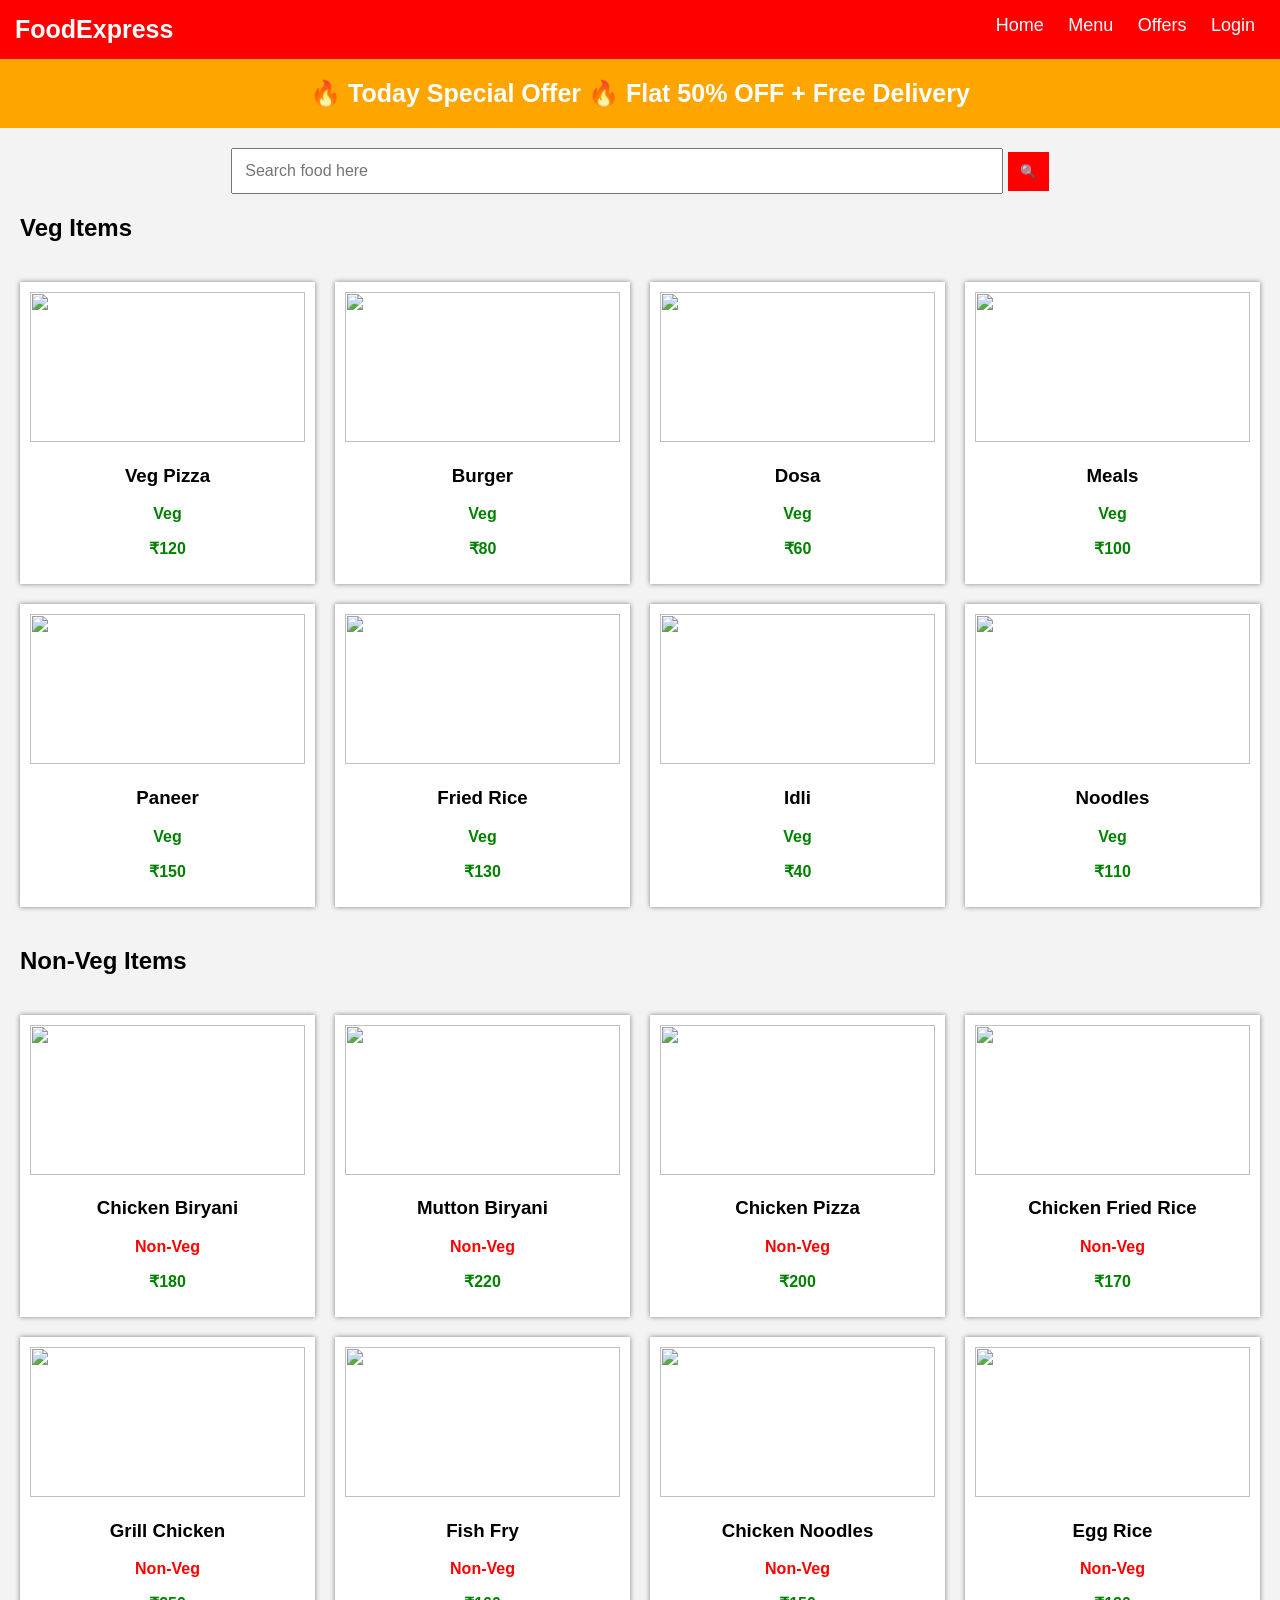
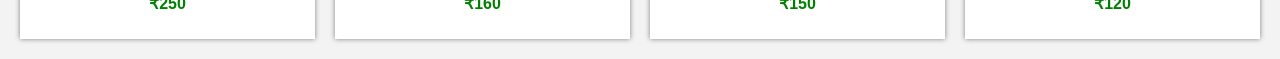
==== commit 60244e17: "Update index.html" ====
--- a/index.html
+++ b/index.html
@@ -1,4 +1,4 @@
-!DOCTYPE html>
+<!DOCTYPE html>
 <html>
 <head>
 <title>Food Delivery</title>
@@ -11,8 +11,6 @@
     background:#f3f3f3;
 }
 
-/* Header */
-
 .header{
     background:red;
     color:white;
@@ -33,8 +31,6 @@
     font-size:18px;
 }
 
-/* Offer */
-
 .offer{
     background:orange;
     color:white;
@@ -43,8 +39,6 @@
     padding:20px;
     font-weight:bold;
 }
-
-/* Search */
 
 .search{
     text-align:center;
@@ -64,13 +58,9 @@
     border:none;
 }
 
-/* Section */
-
 h2{
     margin-left:20px;
 }
-
-/* Grid */
 
 .foods{
     display:grid;
@@ -79,8 +69,6 @@
     padding:20px;
 }
 
-/* Card */
-
 .card{
     background:white;
     padding:10px;
@@ -91,6 +79,7 @@
 .card img{
     width:100%;
     height:150px;
+    object-fit:cover;
 }
 
 .price{
@@ -130,20 +119,14 @@
 
 
 <div class="offer">
-
 🔥 Today Special Offer 🔥  
 Flat 50% OFF + Free Delivery
-
-</div>
-
+</div>
 
 
 <div class="search">
-
 <input type="text" placeholder="Search food here">
-
 <button>🔍</button>
-
 </div>
 
 
@@ -153,56 +136,56 @@
 <div class="foods">
 
 <div class="card">
-<img src="https://i.imgur.com/9Aq6F.jpg">
+<img src="https://images.unsplash.com/photo-1601924582975-7e7f8b0c8c1f">
 <h3>Veg Pizza</h3>
 <p class="veg">Veg</p>
 <p class="price">₹120</p>
 </div>
 
 <div class="card">
-<img src="https://i.imgur.com/eTmWoAN.png">
+<img src="https://images.unsplash.com/photo-1550547660-d9450f859349">
 <h3>Burger</h3>
 <p class="veg">Veg</p>
 <p class="price">₹80</p>
 </div>
 
 <div class="card">
-<img src="https://i.imgur.com/9Aq6F.jpg">
+<img src="https://images.unsplash.com/photo-1630383249896-424e482df921">
 <h3>Dosa</h3>
 <p class="veg">Veg</p>
 <p class="price">₹60</p>
 </div>
 
 <div class="card">
-<img src="https://i.imgur.com/9Aq6F.jpg">
+<img src="https://images.unsplash.com/photo-1617196038435-0a2c1c2f9b6d">
 <h3>Meals</h3>
 <p class="veg">Veg</p>
 <p class="price">₹100</p>
 </div>
 
 <div class="card">
-<img src="https://i.imgur.com/9Aq6F.jpg">
+<img src="https://images.unsplash.com/photo-1601050690597-df0568f70950">
 <h3>Paneer</h3>
 <p class="veg">Veg</p>
 <p class="price">₹150</p>
 </div>
 
 <div class="card">
-<img src="https://i.imgur.com/9Aq6F.jpg">
+<img src="https://images.unsplash.com/photo-1603133872878-684f208fb84b">
 <h3>Fried Rice</h3>
 <p class="veg">Veg</p>
 <p class="price">₹130</p>
 </div>
 
 <div class="card">
-<img src="https://i.imgur.com/9Aq6F.jpg">
+<img src="https://images.unsplash.com/photo-1626074353765-517a681e40be">
 <h3>Idli</h3>
 <p class="veg">Veg</p>
 <p class="price">₹40</p>
 </div>
 
 <div class="card">
-<img src="https://i.imgur.com/9Aq6F.jpg">
+<img src="https://images.unsplash.com/photo-1612929633738-8fe44f7ec841">
 <h3>Noodles</h3>
 <p class="veg">Veg</p>
 <p class="price">₹110</p>
@@ -217,56 +200,56 @@
 <div class="foods">
 
 <div class="card">
-<img src="https://i.imgur.com/Xs9XQ.jpg">
+<img src="https://images.unsplash.com/photo-1604908176997-431c2c7b0f1c">
 <h3>Chicken Biryani</h3>
 <p class="nonveg">Non-Veg</p>
 <p class="price">₹180</p>
 </div>
 
 <div class="card">
-<img src="https://i.imgur.com/Xs9XQ.jpg">
+<img src="https://images.unsplash.com/photo-1625944525903-bb6c5f8e8e62">
 <h3>Mutton Biryani</h3>
 <p class="nonveg">Non-Veg</p>
 <p class="price">₹220</p>
 </div>
 
 <div class="card">
-<img src="https://i.imgur.com/Xs9XQ.jpg">
+<img src="https://images.unsplash.com/photo-1594007654729-407eedc4fe24">
 <h3>Chicken Pizza</h3>
 <p class="nonveg">Non-Veg</p>
 <p class="price">₹200</p>
 </div>
 
 <div class="card">
-<img src="https://i.imgur.com/Xs9XQ.jpg">
+<img src="https://images.unsplash.com/photo-1604909052743-94e838986d24">
 <h3>Chicken Fried Rice</h3>
 <p class="nonveg">Non-Veg</p>
 <p class="price">₹170</p>
 </div>
 
 <div class="card">
-<img src="https://i.imgur.com/Xs9XQ.jpg">
+<img src="https://images.unsplash.com/photo-1600891963935-cb8b4e2d2c3b">
 <h3>Grill Chicken</h3>
 <p class="nonveg">Non-Veg</p>
 <p class="price">₹250</p>
 </div>
 
 <div class="card">
-<img src="https://i.imgur.com/Xs9XQ.jpg">
+<img src="https://images.unsplash.com/photo-1544025162-d76694265947">
 <h3>Fish Fry</h3>
 <p class="nonveg">Non-Veg</p>
 <p class="price">₹160</p>
 </div>
 
 <div class="card">
-<img src="https://i.imgur.com/Xs9XQ.jpg">
+<img src="https://images.unsplash.com/photo-1612929633738-8fe44f7ec841">
 <h3>Chicken Noodles</h3>
 <p class="nonveg">Non-Veg</p>
 <p class="price">₹150</p>
 </div>
 
 <div class="card">
-<img src="https://i.imgur.com/Xs9XQ.jpg">
+<img src="https://images.unsplash.com/photo-1604909052743-94e838986d24">
 <h3>Egg Rice</h3>
 <p class="nonveg">Non-Veg</p>
 <p class="price">₹120</p>
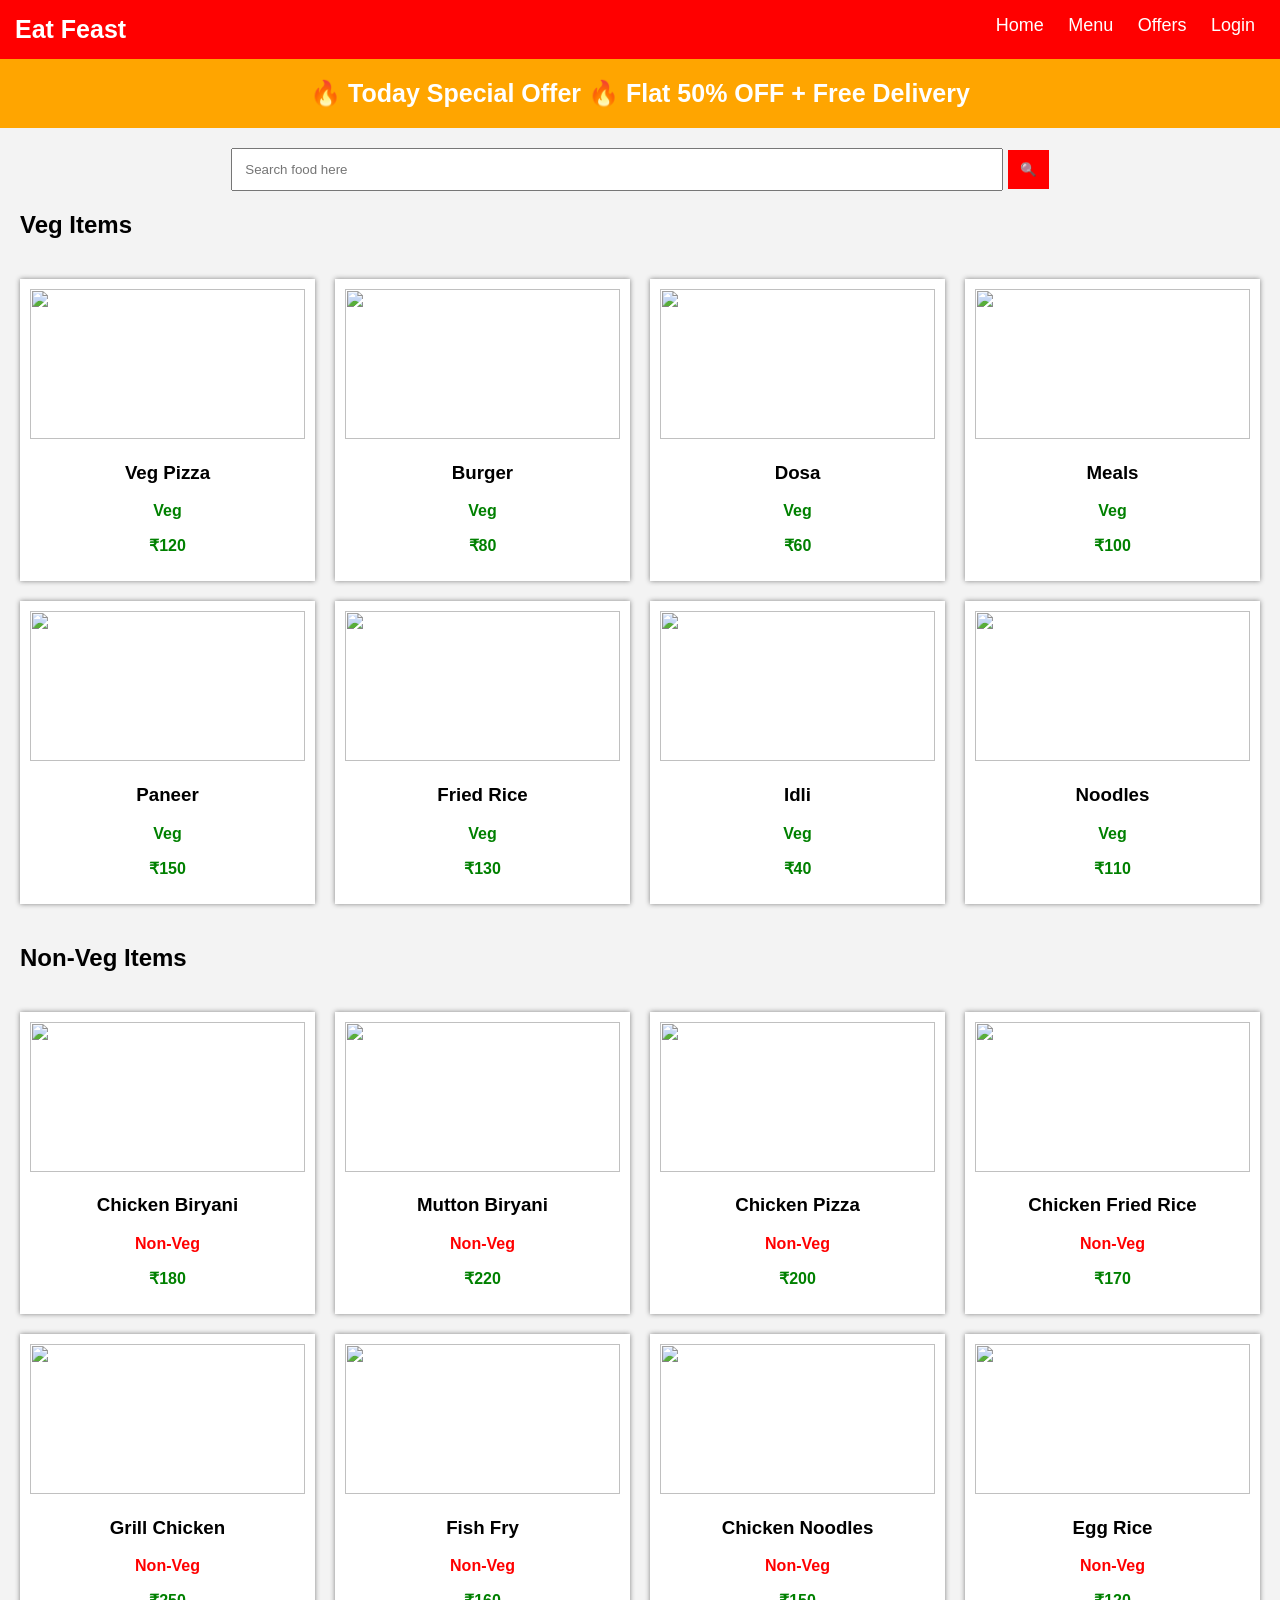
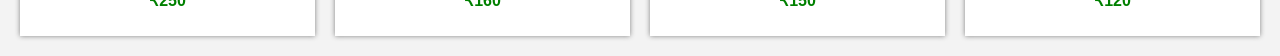
==== commit a9d2b54d: "Change title and logo from 'Food Delivery' to 'Eat Feast'" ====
--- a/index.html
+++ b/index.html
@@ -1,7 +1,7 @@
 <!DOCTYPE html>
 <html>
 <head>
-<title>Food Delivery</title>
+<title>Eat Feast</title>
 
 <style>
 
@@ -48,7 +48,6 @@
 .search input{
     width:60%;
     padding:12px;
-    font-size:16px;
 }
 
 .search button{
@@ -106,7 +105,7 @@
 
 <div class="header">
 
-<div class="logo">FoodExpress</div>
+<div class="logo">Eat Feast</div>
 
 <div class="menu">
 <a href="#">Home</a>
@@ -136,56 +135,56 @@
 <div class="foods">
 
 <div class="card">
-<img src="https://images.unsplash.com/photo-1601924582975-7e7f8b0c8c1f">
+<img src="https://upload.wikimedia.org/wikipedia/commons/d/d3/Supreme_pizza.jpg">
 <h3>Veg Pizza</h3>
 <p class="veg">Veg</p>
 <p class="price">₹120</p>
 </div>
 
 <div class="card">
-<img src="https://images.unsplash.com/photo-1550547660-d9450f859349">
+<img src="https://upload.wikimedia.org/wikipedia/commons/4/4f/Cheeseburger.jpg">
 <h3>Burger</h3>
 <p class="veg">Veg</p>
 <p class="price">₹80</p>
 </div>
 
 <div class="card">
-<img src="https://images.unsplash.com/photo-1630383249896-424e482df921">
+<img src="https://upload.wikimedia.org/wikipedia/commons/5/58/Masala_Dosa.jpg">
 <h3>Dosa</h3>
 <p class="veg">Veg</p>
 <p class="price">₹60</p>
 </div>
 
 <div class="card">
-<img src="https://images.unsplash.com/photo-1617196038435-0a2c1c2f9b6d">
+<img src="https://upload.wikimedia.org/wikipedia/commons/7/7b/Indian_veg_thali.jpg">
 <h3>Meals</h3>
 <p class="veg">Veg</p>
 <p class="price">₹100</p>
 </div>
 
 <div class="card">
-<img src="https://images.unsplash.com/photo-1601050690597-df0568f70950">
+<img src="https://upload.wikimedia.org/wikipedia/commons/3/3f/Paneer_Butter_Masala.jpg">
 <h3>Paneer</h3>
 <p class="veg">Veg</p>
 <p class="price">₹150</p>
 </div>
 
 <div class="card">
-<img src="https://images.unsplash.com/photo-1603133872878-684f208fb84b">
+<img src="https://upload.wikimedia.org/wikipedia/commons/9/91/Fried_rice.jpg">
 <h3>Fried Rice</h3>
 <p class="veg">Veg</p>
 <p class="price">₹130</p>
 </div>
 
 <div class="card">
-<img src="https://images.unsplash.com/photo-1626074353765-517a681e40be">
+<img src="https://upload.wikimedia.org/wikipedia/commons/3/3e/Idli_Sambar.jpg">
 <h3>Idli</h3>
 <p class="veg">Veg</p>
 <p class="price">₹40</p>
 </div>
 
 <div class="card">
-<img src="https://images.unsplash.com/photo-1612929633738-8fe44f7ec841">
+<img src="https://upload.wikimedia.org/wikipedia/commons/2/2f/Vegetable_noodles.jpg">
 <h3>Noodles</h3>
 <p class="veg">Veg</p>
 <p class="price">₹110</p>
@@ -200,56 +199,56 @@
 <div class="foods">
 
 <div class="card">
-<img src="https://images.unsplash.com/photo-1604908176997-431c2c7b0f1c">
+<img src="https://upload.wikimedia.org/wikipedia/commons/4/45/Chicken_Biryani.jpg">
 <h3>Chicken Biryani</h3>
 <p class="nonveg">Non-Veg</p>
 <p class="price">₹180</p>
 </div>
 
 <div class="card">
-<img src="https://images.unsplash.com/photo-1625944525903-bb6c5f8e8e62">
+<img src="https://upload.wikimedia.org/wikipedia/commons/7/75/Mutton_biryani.jpg">
 <h3>Mutton Biryani</h3>
 <p class="nonveg">Non-Veg</p>
 <p class="price">₹220</p>
 </div>
 
 <div class="card">
-<img src="https://images.unsplash.com/photo-1594007654729-407eedc4fe24">
+<img src="https://upload.wikimedia.org/wikipedia/commons/d/d3/Supreme_pizza.jpg">
 <h3>Chicken Pizza</h3>
 <p class="nonveg">Non-Veg</p>
 <p class="price">₹200</p>
 </div>
 
 <div class="card">
-<img src="https://images.unsplash.com/photo-1604909052743-94e838986d24">
+<img src="https://upload.wikimedia.org/wikipedia/commons/9/91/Fried_rice.jpg">
 <h3>Chicken Fried Rice</h3>
 <p class="nonveg">Non-Veg</p>
 <p class="price">₹170</p>
 </div>
 
 <div class="card">
-<img src="https://images.unsplash.com/photo-1600891963935-cb8b4e2d2c3b">
+<img src="https://upload.wikimedia.org/wikipedia/commons/a/a3/Grilled_chicken.jpg">
 <h3>Grill Chicken</h3>
 <p class="nonveg">Non-Veg</p>
 <p class="price">₹250</p>
 </div>
 
 <div class="card">
-<img src="https://images.unsplash.com/photo-1544025162-d76694265947">
+<img src="https://upload.wikimedia.org/wikipedia/commons/0/0b/Fried_fish.jpg">
 <h3>Fish Fry</h3>
 <p class="nonveg">Non-Veg</p>
 <p class="price">₹160</p>
 </div>
 
 <div class="card">
-<img src="https://images.unsplash.com/photo-1612929633738-8fe44f7ec841">
+<img src="https://upload.wikimedia.org/wikipedia/commons/2/2f/Vegetable_noodles.jpg">
 <h3>Chicken Noodles</h3>
 <p class="nonveg">Non-Veg</p>
 <p class="price">₹150</p>
 </div>
 
 <div class="card">
-<img src="https://images.unsplash.com/photo-1604909052743-94e838986d24">
+<img src="https://upload.wikimedia.org/wikipedia/commons/6/6f/Egg_fried_rice.jpg">
 <h3>Egg Rice</h3>
 <p class="nonveg">Non-Veg</p>
 <p class="price">₹120</p>
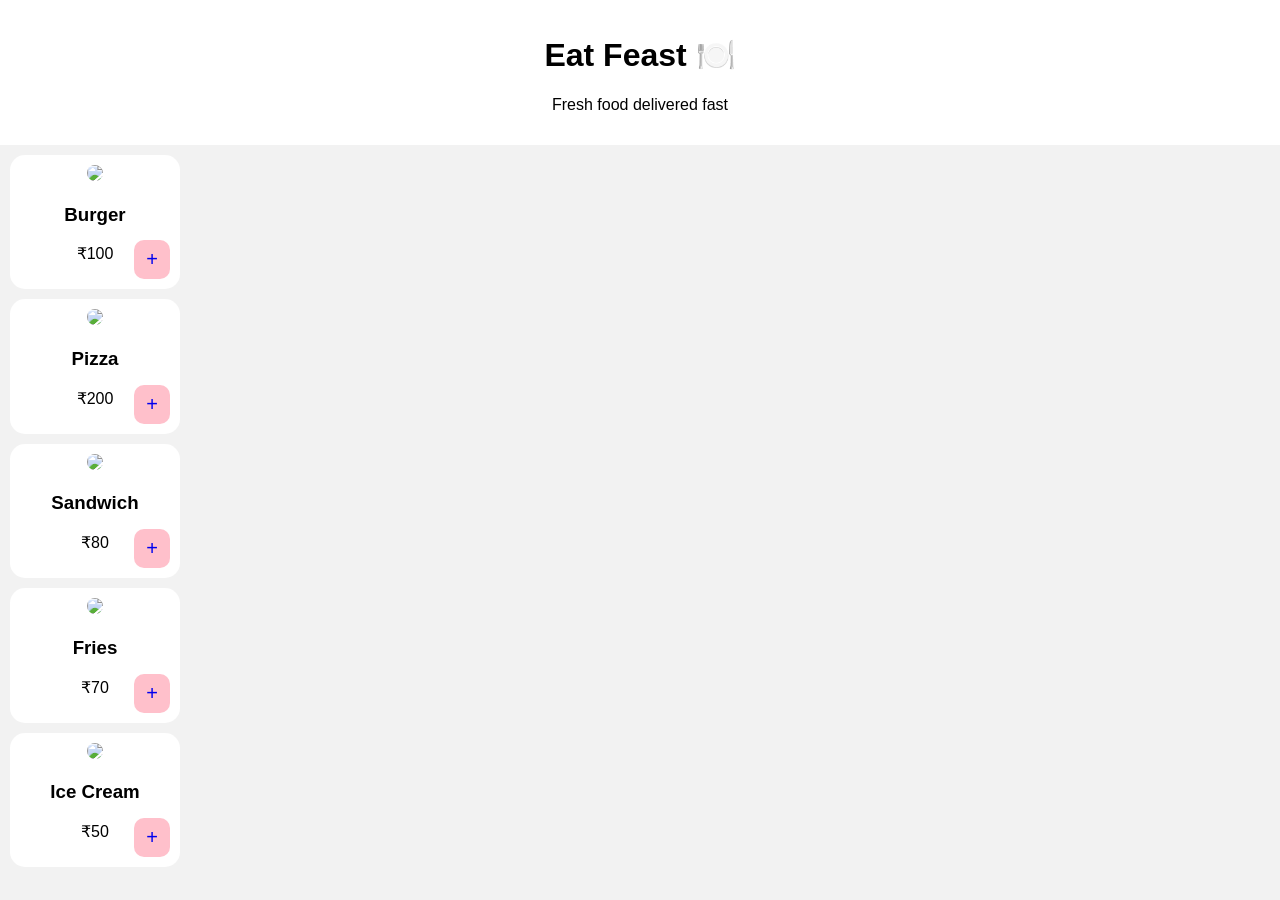
==== commit 57fdd0d2: "Refactor HTML structure and styles Removed inline styles and added external stylesheet link. Updated" ====
--- a/index.html
+++ b/index.html
@@ -1,261 +1,54 @@
 <!DOCTYPE html>
 <html>
 <head>
-<title>Eat Feast</title>
-
-<style>
-
-body{
-    margin:0;
-    font-family:Arial;
-    background:#f3f3f3;
-}
-
-.header{
-    background:red;
-    color:white;
-    padding:15px;
-    display:flex;
-    justify-content:space-between;
-}
-
-.logo{
-    font-size:25px;
-    font-weight:bold;
-}
-
-.menu a{
-    color:white;
-    margin:10px;
-    text-decoration:none;
-    font-size:18px;
-}
-
-.offer{
-    background:orange;
-    color:white;
-    text-align:center;
-    font-size:25px;
-    padding:20px;
-    font-weight:bold;
-}
-
-.search{
-    text-align:center;
-    margin:20px;
-}
-
-.search input{
-    width:60%;
-    padding:12px;
-}
-
-.search button{
-    padding:12px;
-    background:red;
-    color:white;
-    border:none;
-}
-
-h2{
-    margin-left:20px;
-}
-
-.foods{
-    display:grid;
-    grid-template-columns:repeat(4,1fr);
-    gap:20px;
-    padding:20px;
-}
-
-.card{
-    background:white;
-    padding:10px;
-    text-align:center;
-    box-shadow:0 0 5px gray;
-}
-
-.card img{
-    width:100%;
-    height:150px;
-    object-fit:cover;
-}
-
-.price{
-    color:green;
-    font-weight:bold;
-}
-
-.veg{
-    color:green;
-    font-weight:bold;
-}
-
-.nonveg{
-    color:red;
-    font-weight:bold;
-}
-
-</style>
-
+    <title>Eat Feast</title>
+    <link rel="stylesheet" href="style.css">
 </head>
-
 <body>
 
+<header>
+    <h1>Eat Feast 🍽️</h1>
+    <p>Fresh food delivered fast</p>
+</header>
 
-<div class="header">
+<div class="container">
 
-<div class="logo">Eat Feast</div>
+    <div class="card">
+        <img src="https://images.unsplash.com/photo-1550547660-d9450f859349">
+        <h3>Burger</h3>
+        <p>₹100</p>
+        <a href="cart.html" class="btn">+</a>
+    </div>
 
-<div class="menu">
-<a href="#">Home</a>
-<a href="#">Menu</a>
-<a href="#">Offers</a>
-<a href="#">Login</a>
-</div>
+    <div class="card">
+        <img src="https://images.unsplash.com/photo-1548365328-9f547fb0953d">
+        <h3>Pizza</h3>
+        <p>₹200</p>
+        <a href="cart.html" class="btn">+</a>
+    </div>
+
+    <div class="card">
+        <img src="https://images.unsplash.com/photo-1604908176997-431f5e86b1d3">
+        <h3>Sandwich</h3>
+        <p>₹80</p>
+        <a href="cart.html" class="btn">+</a>
+    </div>
+
+    <div class="card">
+        <img src="https://images.unsplash.com/photo-1600891964599-f61ba0e24092">
+        <h3>Fries</h3>
+        <p>₹70</p>
+        <a href="cart.html" class="btn">+</a>
+    </div>
+
+    <div class="card">
+        <img src="https://images.unsplash.com/photo-1504674900247-0877df9cc836">
+        <h3>Ice Cream</h3>
+        <p>₹50</p>
+        <a href="cart.html" class="btn">+</a>
+    </div>
 
 </div>
 
-
-<div class="offer">
-🔥 Today Special Offer 🔥  
-Flat 50% OFF + Free Delivery
-</div>
-
-
-<div class="search">
-<input type="text" placeholder="Search food here">
-<button>🔍</button>
-</div>
-
-
-
-<h2>Veg Items</h2>
-
-<div class="foods">
-
-<div class="card">
-<img src="https://upload.wikimedia.org/wikipedia/commons/d/d3/Supreme_pizza.jpg">
-<h3>Veg Pizza</h3>
-<p class="veg">Veg</p>
-<p class="price">₹120</p>
-</div>
-
-<div class="card">
-<img src="https://upload.wikimedia.org/wikipedia/commons/4/4f/Cheeseburger.jpg">
-<h3>Burger</h3>
-<p class="veg">Veg</p>
-<p class="price">₹80</p>
-</div>
-
-<div class="card">
-<img src="https://upload.wikimedia.org/wikipedia/commons/5/58/Masala_Dosa.jpg">
-<h3>Dosa</h3>
-<p class="veg">Veg</p>
-<p class="price">₹60</p>
-</div>
-
-<div class="card">
-<img src="https://upload.wikimedia.org/wikipedia/commons/7/7b/Indian_veg_thali.jpg">
-<h3>Meals</h3>
-<p class="veg">Veg</p>
-<p class="price">₹100</p>
-</div>
-
-<div class="card">
-<img src="https://upload.wikimedia.org/wikipedia/commons/3/3f/Paneer_Butter_Masala.jpg">
-<h3>Paneer</h3>
-<p class="veg">Veg</p>
-<p class="price">₹150</p>
-</div>
-
-<div class="card">
-<img src="https://upload.wikimedia.org/wikipedia/commons/9/91/Fried_rice.jpg">
-<h3>Fried Rice</h3>
-<p class="veg">Veg</p>
-<p class="price">₹130</p>
-</div>
-
-<div class="card">
-<img src="https://upload.wikimedia.org/wikipedia/commons/3/3e/Idli_Sambar.jpg">
-<h3>Idli</h3>
-<p class="veg">Veg</p>
-<p class="price">₹40</p>
-</div>
-
-<div class="card">
-<img src="https://upload.wikimedia.org/wikipedia/commons/2/2f/Vegetable_noodles.jpg">
-<h3>Noodles</h3>
-<p class="veg">Veg</p>
-<p class="price">₹110</p>
-</div>
-
-</div>
-
-
-
-<h2>Non-Veg Items</h2>
-
-<div class="foods">
-
-<div class="card">
-<img src="https://upload.wikimedia.org/wikipedia/commons/4/45/Chicken_Biryani.jpg">
-<h3>Chicken Biryani</h3>
-<p class="nonveg">Non-Veg</p>
-<p class="price">₹180</p>
-</div>
-
-<div class="card">
-<img src="https://upload.wikimedia.org/wikipedia/commons/7/75/Mutton_biryani.jpg">
-<h3>Mutton Biryani</h3>
-<p class="nonveg">Non-Veg</p>
-<p class="price">₹220</p>
-</div>
-
-<div class="card">
-<img src="https://upload.wikimedia.org/wikipedia/commons/d/d3/Supreme_pizza.jpg">
-<h3>Chicken Pizza</h3>
-<p class="nonveg">Non-Veg</p>
-<p class="price">₹200</p>
-</div>
-
-<div class="card">
-<img src="https://upload.wikimedia.org/wikipedia/commons/9/91/Fried_rice.jpg">
-<h3>Chicken Fried Rice</h3>
-<p class="nonveg">Non-Veg</p>
-<p class="price">₹170</p>
-</div>
-
-<div class="card">
-<img src="https://upload.wikimedia.org/wikipedia/commons/a/a3/Grilled_chicken.jpg">
-<h3>Grill Chicken</h3>
-<p class="nonveg">Non-Veg</p>
-<p class="price">₹250</p>
-</div>
-
-<div class="card">
-<img src="https://upload.wikimedia.org/wikipedia/commons/0/0b/Fried_fish.jpg">
-<h3>Fish Fry</h3>
-<p class="nonveg">Non-Veg</p>
-<p class="price">₹160</p>
-</div>
-
-<div class="card">
-<img src="https://upload.wikimedia.org/wikipedia/commons/2/2f/Vegetable_noodles.jpg">
-<h3>Chicken Noodles</h3>
-<p class="nonveg">Non-Veg</p>
-<p class="price">₹150</p>
-</div>
-
-<div class="card">
-<img src="https://upload.wikimedia.org/wikipedia/commons/6/6f/Egg_fried_rice.jpg">
-<h3>Egg Rice</h3>
-<p class="nonveg">Non-Veg</p>
-<p class="price">₹120</p>
-</div>
-
-</div>
-
-
 </body>
 </html>
--- a/style.css
+++ b/style.css
@@ -0,0 +1,68 @@
+body {
+    font-family: Arial;
+    margin: 0;
+    background: #f2f2f2;
+    text-align: center;
+}
+
+/* Header */
+header {
+    background: white;
+    padding: 15px;
+}
+
+/* Categories */
+.categories {
+    display: flex;
+    overflow-x: auto;
+    padding: 10px;
+    gap: 10px;
+}
+
+.categories div {
+    background: white;
+    padding: 10px;
+    border-radius: 10px;
+    min-width: 100px;
+}
+
+/* Products */
+.products {
+    display: flex;
+    flex-wrap: wrap;
+    justify-content: center;
+}
+
+.card {
+    background: white;
+    margin: 10px;
+    padding: 10px;
+    width: 150px;
+    border-radius: 15px;
+    position: relative;
+}
+
+.card img {
+    width: 100%;
+    border-radius: 10px;
+}
+
+/* Button */
+.btn {
+    position: absolute;
+    bottom: 10px;
+    right: 10px;
+    background: pink;
+    padding: 8px 12px;
+    border-radius: 10px;
+    text-decoration: none;
+    font-size: 20px;
+}
+
+/* Footer */
+footer {
+    background: #333;
+    color: white;
+    padding: 10px;
+    margin-top: 20px;
+}
